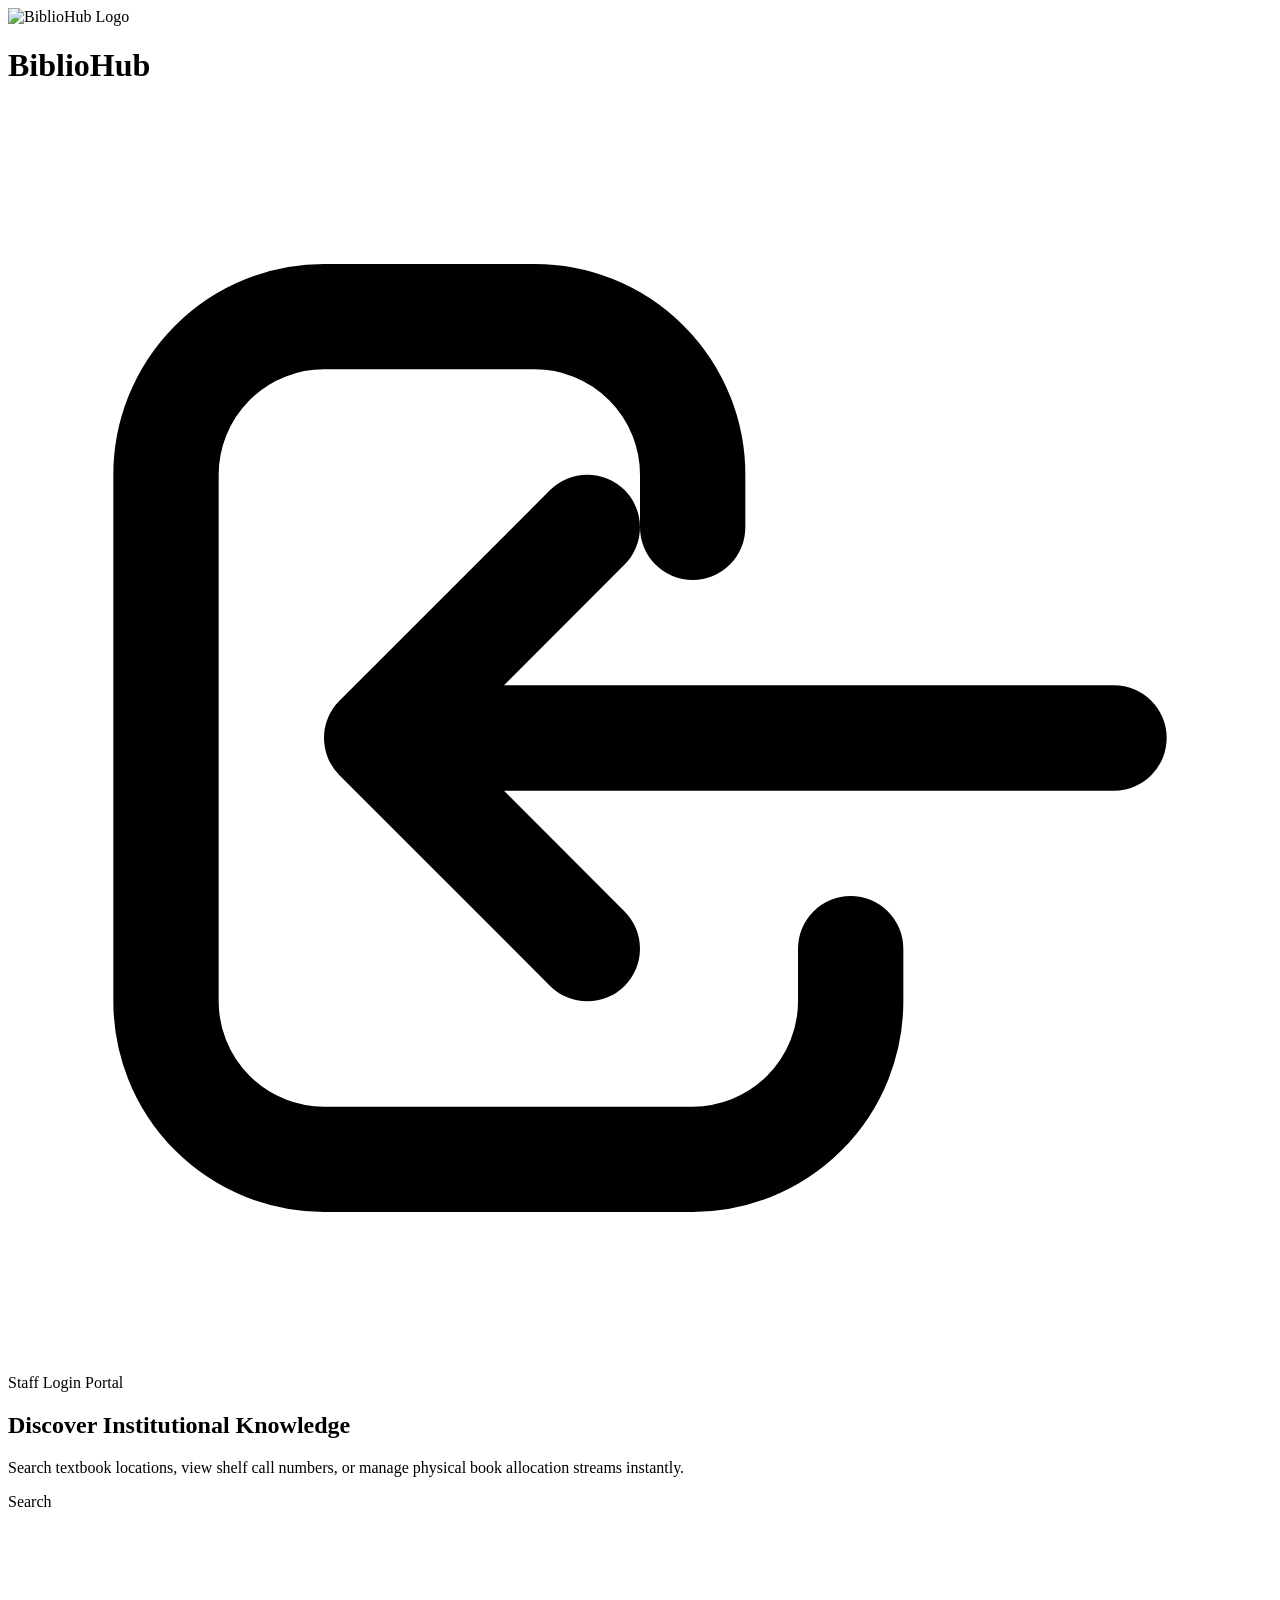
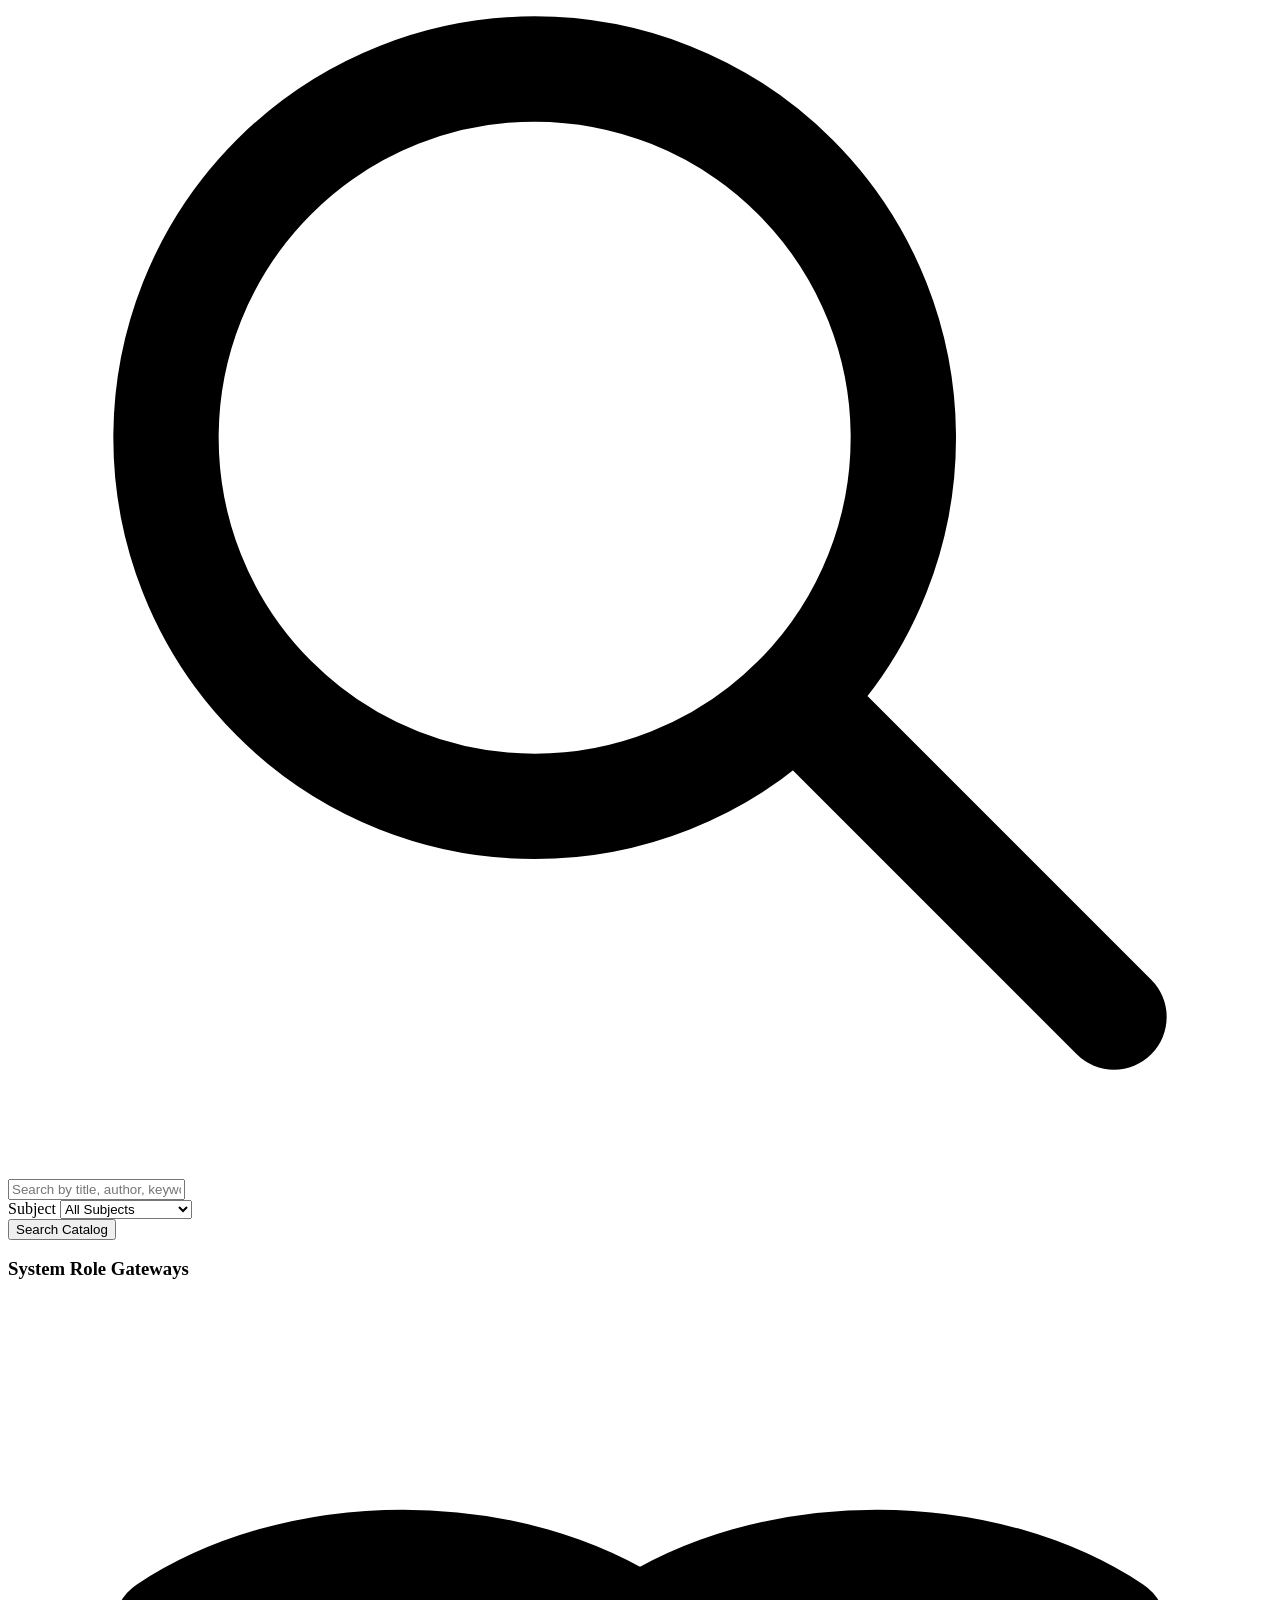
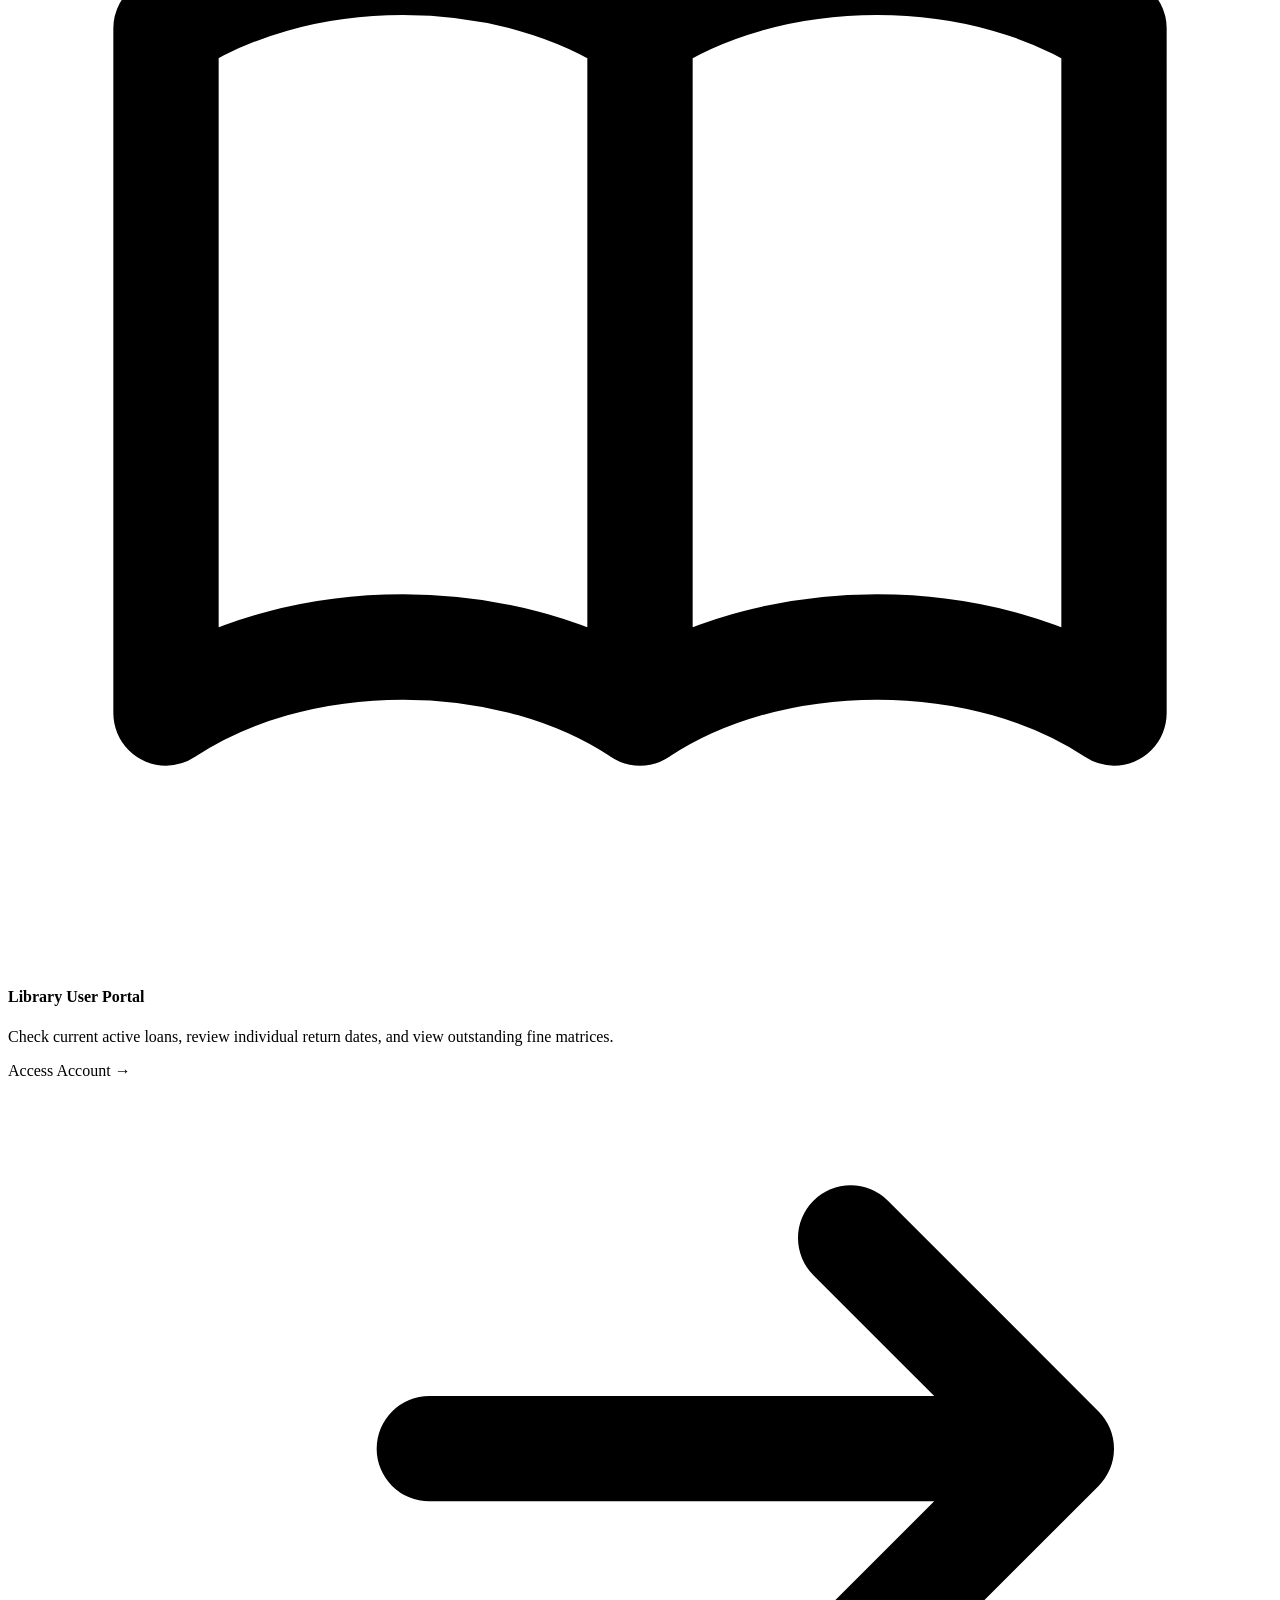
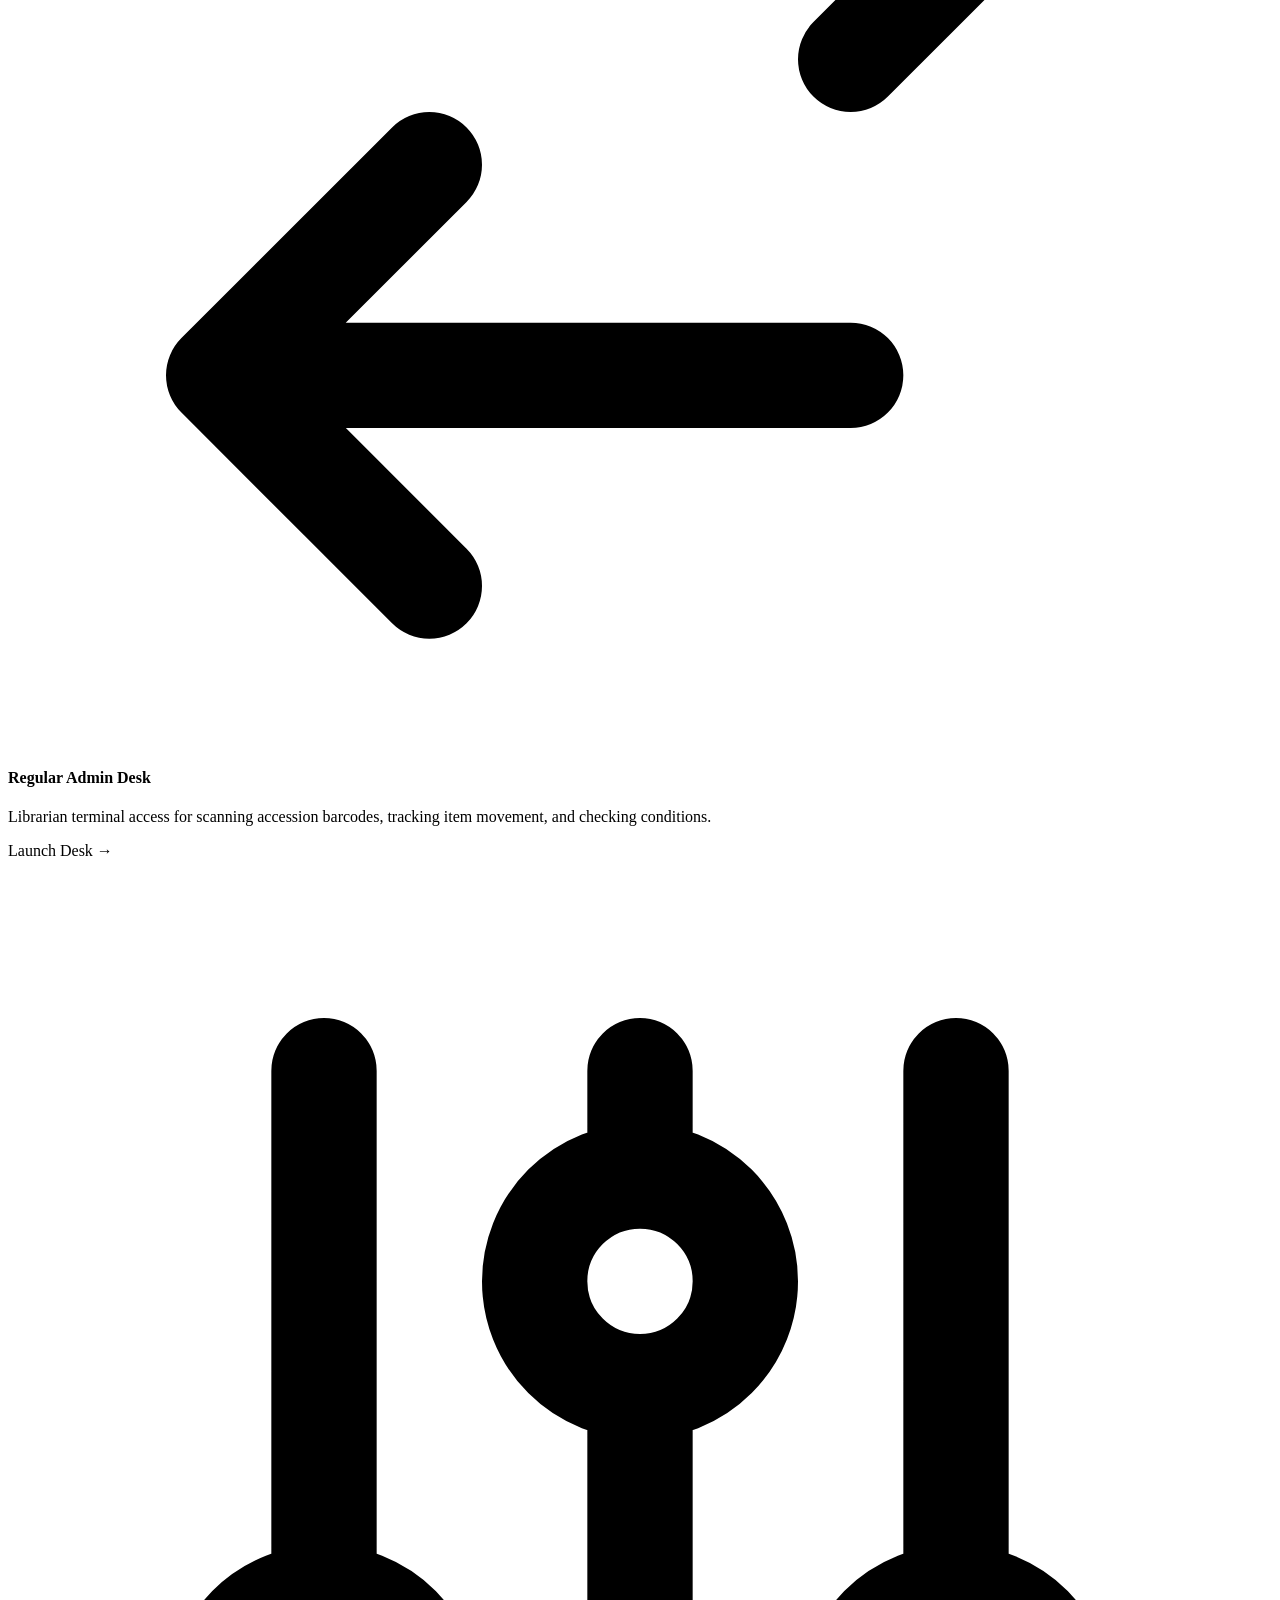
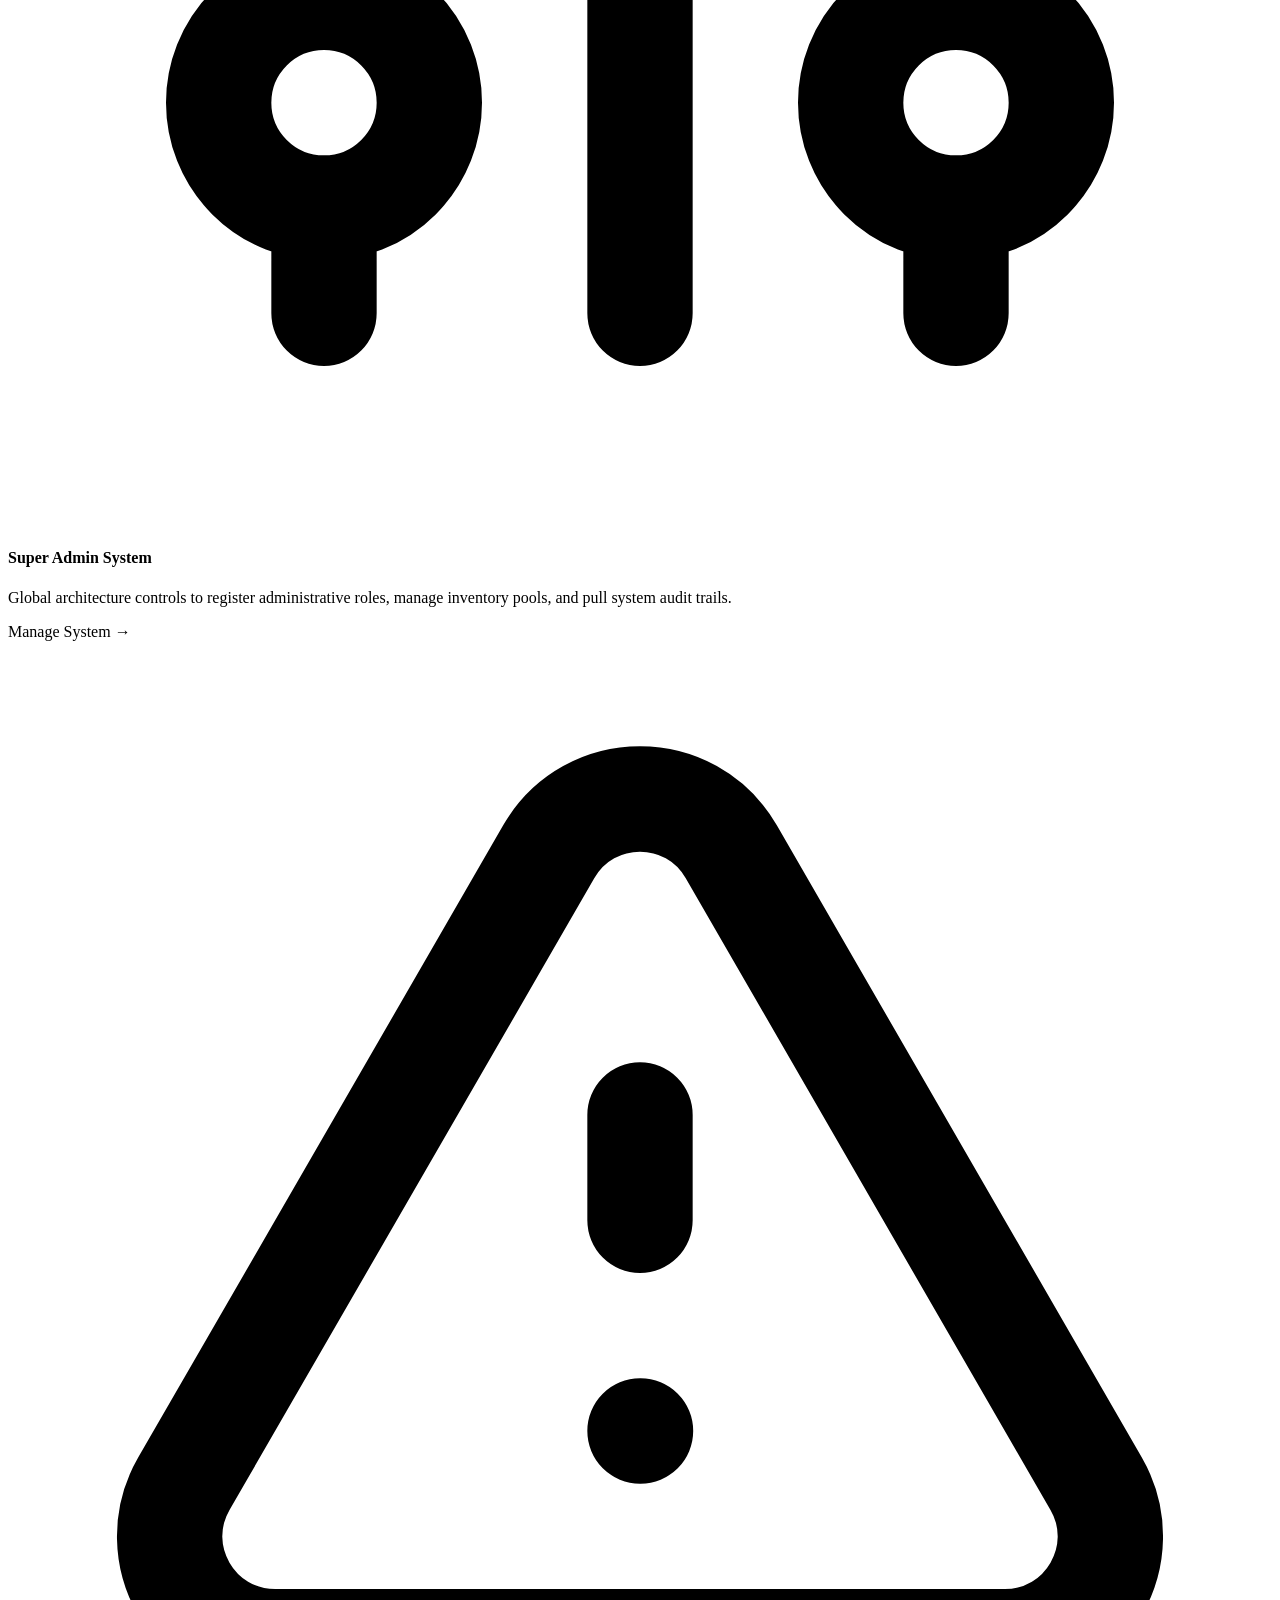
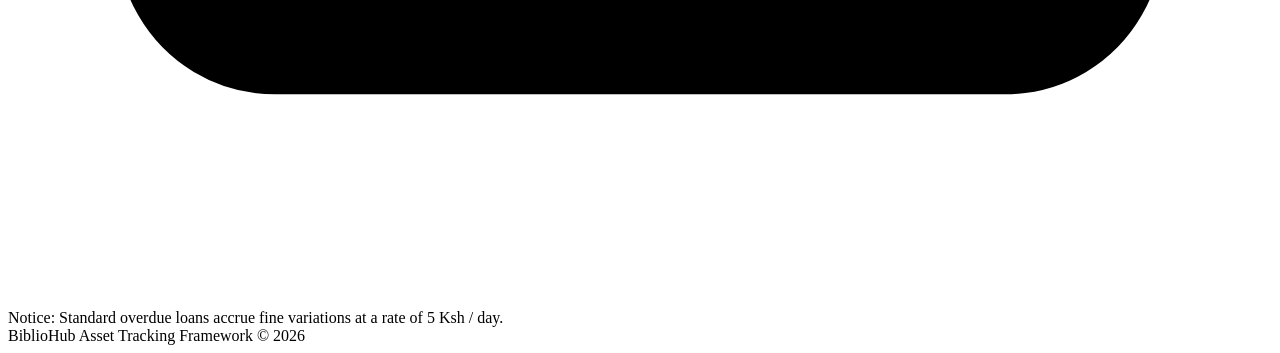
==== src/main/resources/templates/index.html @ 9ecc8cd4 "first commit" ====
<!DOCTYPE html>
<html lang="en" xmlns:th="http://www.thymeleaf.org">
  <head>
    <meta charset="UTF-8" />
    <meta name="viewport" content="width=device-width, initial-scale=1.0" />
    <title>BiblioHub - Institutional Repository</title>
    <link rel="stylesheet" th:href="@{/css/tailwind.css}">
  </head>

  <body class="bg-gray-50 min-h-screen flex flex-col justify-between font-sans">

    <header
      class="bg-white border-b border-gray-100 px-6 h-16 flex items-center justify-between shadow-sm">
      <div class="flex items-center gap-2">
        <img th:src="@{/img/logo.png}" src="/img/logo.png" alt="BiblioHub Logo"
          class="h-7 w-auto object-contain">

        <h1 class="text-xl font-light text-gray-800">
          Biblio<span class="font-semibold text-purple-600">Hub</span>
        </h1>
      </div>

      <nav aria-label="Primary">
        <a th:href="@{/login}"
          class="bg-purple-600 hover:bg-purple-700 text-white text-xs font-medium px-4 py-2 rounded-lg transition shadow-sm flex items-center gap-1.5 focus:outline-none focus:ring-2 focus:ring-purple-300">
          <svg class="h-4 w-4" fill="none" viewBox="0 0 24 24"
            stroke="currentColor" stroke-width="2" aria-hidden="true">
            <path stroke-linecap="round" stroke-linejoin="round"
              d="M11 16l-4-4m0 0l4-4m-4 4h14m-5 4v1a3 3 0 01-3 3H6a3 3 0 01-3-3V7a3 3 0 013-3h4a3 3 0 013 3v1" />
          </svg>
          Staff Login Portal
        </a>
      </nav>
    </header>

    <main
      class="flex-1 max-w-4xl w-full mx-auto px-6 py-12 lg:py-20 space-y-12">
      <section class="text-center space-y-3">
        <h2
          class="text-4xl font-extrabold tracking-tight text-gray-900 sm:text-5xl">
          Discover Institutional <span class="text-purple-600">Knowledge</span>
        </h2>
        <p class="text-gray-500 text-base max-w-xl mx-auto">
          Search textbook locations, view shelf call numbers, or manage physical
          book allocation streams instantly.
        </p>
      </section>

      <section aria-label="Catalog search">
        <form th:action="@{/catalog/search}" method="get"
          class="bg-white p-4 rounded-2xl shadow-md border border-gray-100 space-y-3 md:space-y-0 md:flex gap-3 items-center">
          <div class="flex-1 relative">
            <label for="q" class="sr-only">Search</label>

            <div
              class="absolute inset-y-0 left-0 pl-3 flex items-center pointer-events-none text-gray-400"
              aria-hidden="true">
              <svg class="h-5 w-5" fill="none" viewBox="0 0 24 24"
                stroke="currentColor" stroke-width="2">
                <path stroke-linecap="round" stroke-linejoin="round"
                  d="M21 21l-6-6m2-5a7 7 0 11-14 0 7 7 0 0114 0z" />
              </svg>
            </div>

            <input id="q" name="q" type="text"
              placeholder="Search by title, author, keyword, or ISBN..."
              class="w-full pl-10 pr-4 py-3 bg-gray-50 border border-gray-200 rounded-xl text-sm focus:outline-none focus:ring-2 focus:ring-purple-500 focus:bg-white transition"
              autocomplete="off" />
          </div>

          <div class="w-full md:w-48">
            <label for="subject" class="sr-only">Subject</label>
            <select id="subject" name="subject"
              class="w-full px-3 py-3 bg-gray-50 border border-gray-200 rounded-xl text-sm text-gray-600 focus:outline-none focus:ring-2 focus:ring-purple-500 transition">
              <option value>All Subjects</option>
              <option value="astronomy">Astronomy</option>
              <option value="fiction">Fiction / Literature</option>
              <option value="computer-science">Computer Science</option>
              <option value="mathematics">Mathematics</option>
            </select>
          </div>

          <button type="submit"
            class="w-full md:w-auto bg-purple-600 hover:bg-purple-700 text-white px-6 py-3 rounded-xl font-medium text-sm transition shadow-sm focus:outline-none focus:ring-2 focus:ring-purple-300">
            Search Catalog
          </button>
        </form>
      </section>

      <section id="portals" class="space-y-4 pt-4">
        <h3
          class="text-xs font-semibold uppercase tracking-wider text-gray-400">System
          Role Gateways</h3>

        <div class="grid grid-cols-1 sm:grid-cols-3 gap-4">

          <article
            class="bg-white p-5 border border-gray-100 rounded-xl shadow-sm transition hover:shadow-md">
            <div class="flex flex-col justify-between min-h-[170px]">
              <div>
                <div
                  class="w-10 h-10 bg-purple-50 rounded-lg flex items-center justify-center text-purple-600 mb-4"
                  aria-hidden="true">
                  <svg class="h-5 w-5" fill="none" viewBox="0 0 24 24"
                    stroke="currentColor" stroke-width="2">
                    <path stroke-linecap="round" stroke-linejoin="round"
                      d="M12 6.253v13m0-13C10.832 5.477 9.246 5 7.5 5S4.168 5.477 3 6.253v13C4.168 18.477 5.754 18 7.5 18s3.332.477 4.5 1.253m0-13C13.168 5.477 14.754 5 16.5 5c1.747 0 3.332.477 4.5 1.253v13C19.832 18.477 18.247 18 16.5 18c-1.746 0-3.332.477-4.5 1.253" />
                  </svg>
                </div>
                <h4 class="font-bold text-gray-800 text-sm">Library User
                  Portal</h4>
                <p class="text-xs text-gray-400 mt-1 leading-relaxed">
                  Check current active loans, review individual return dates,
                  and view outstanding fine matrices.
                </p>
              </div>

              <a th:href="@{/dashboard}"
                class="mt-4 text-xs font-medium text-purple-600 hover:text-purple-700 flex items-center gap-1 focus:outline-none focus:ring-2 focus:ring-purple-200 rounded"
                aria-label="Access Library User Portal">
                Access Account →
              </a>
            </div>
          </article>

          <article
            class="bg-white p-5 border border-gray-100 rounded-xl shadow-sm transition hover:shadow-md">
            <div class="flex flex-col justify-between min-h-[170px]">
              <div>
                <div
                  class="w-10 h-10 bg-blue-50 rounded-lg flex items-center justify-center text-blue-600 mb-4"
                  aria-hidden="true">
                  <svg class="h-5 w-5" fill="none" viewBox="0 0 24 24"
                    stroke="currentColor" stroke-width="2">
                    <path stroke-linecap="round" stroke-linejoin="round"
                      d="M8 7h12m0 0l-4-4m4 4l-4 4m0 6H4m0 0l4 4m-4-4l4-4" />
                  </svg>
                </div>
                <h4 class="font-bold text-gray-800 text-sm">Regular Admin
                  Desk</h4>
                <p class="text-xs text-gray-400 mt-1 leading-relaxed">
                  Librarian terminal access for scanning accession barcodes,
                  tracking item movement, and checking conditions.
                </p>
              </div>

              <a th:href="@{/circulation}"
                class="mt-4 text-xs font-medium text-blue-600 hover:text-blue-700 flex items-center gap-1 focus:outline-none focus:ring-2 focus:ring-blue-200 rounded"
                aria-label="Launch Regular Admin Desk">
                Launch Desk →
              </a>
            </div>
          </article>

          <article
            class="bg-white p-5 border border-gray-100 rounded-xl shadow-sm transition hover:shadow-md">
            <div class="flex flex-col justify-between min-h-[170px]">
              <div>
                <div
                  class="w-10 h-10 bg-red-50 rounded-lg flex items-center justify-center text-red-600 mb-4"
                  aria-hidden="true">
                  <svg class="h-5 w-5" fill="none" viewBox="0 0 24 24"
                    stroke="currentColor" stroke-width="2">
                    <path stroke-linecap="round" stroke-linejoin="round"
                      d="M12 6V4m0 2a2 2 0 100 4m0-4a2 2 0 110 4m-6 8a2 2 0 100-4m0 4a2 2 0 110-4m0 4v2m0-6V4m6 6v10m6-2a2 2 0 100-4m0 4a2 2 0 110-4m0 4v2m0-6V4" />
                  </svg>
                </div>
                <h4 class="font-bold text-gray-800 text-sm">Super Admin
                  System</h4>
                <p class="text-xs text-gray-400 mt-1 leading-relaxed">
                  Global architecture controls to register administrative roles,
                  manage inventory pools, and pull system audit trails.
                </p>
              </div>

              <a th:href="@{/members}"
                class="mt-4 text-xs font-medium text-red-600 hover:text-red-700 flex items-center gap-1 focus:outline-none focus:ring-2 focus:ring-red-200 rounded"
                aria-label="Manage Super Admin System">
                Manage System →
              </a>
            </div>
          </article>

        </div>
      </section>
    </main>

    <footer class="bg-white border-t border-gray-100 p-4">
      <div
        class="max-w-4xl w-full mx-auto flex flex-col sm:flex-row items-center justify-between gap-2 text-xs font-medium text-gray-500">
        <div class="flex items-center gap-1.5 text-amber-600">
          <svg class="h-4 w-4 shrink-0" fill="none" viewBox="0 0 24 24"
            stroke="currentColor" stroke-width="2" aria-hidden="true">
            <path stroke-linecap="round" stroke-linejoin="round"
              d="M12 9v2m0 4h.01m-6.938 4h13.856c1.54 0 2.502-1.667 1.732-3L13.732 4c-.77-1.333-2.694-1.333-3.464 0L3.34 16c-.77 1.333.192 3 1.732 3z" />
          </svg>
          <span>Notice: Standard overdue loans accrue fine variations at a rate
            of <span class="font-bold">5 Ksh / day</span>.</span>
        </div>
        <div class="text-gray-400 font-mono">
          BiblioHub Asset Tracking Framework &copy; 2026
        </div>
      </div>
    </footer>
  </body>
</html>
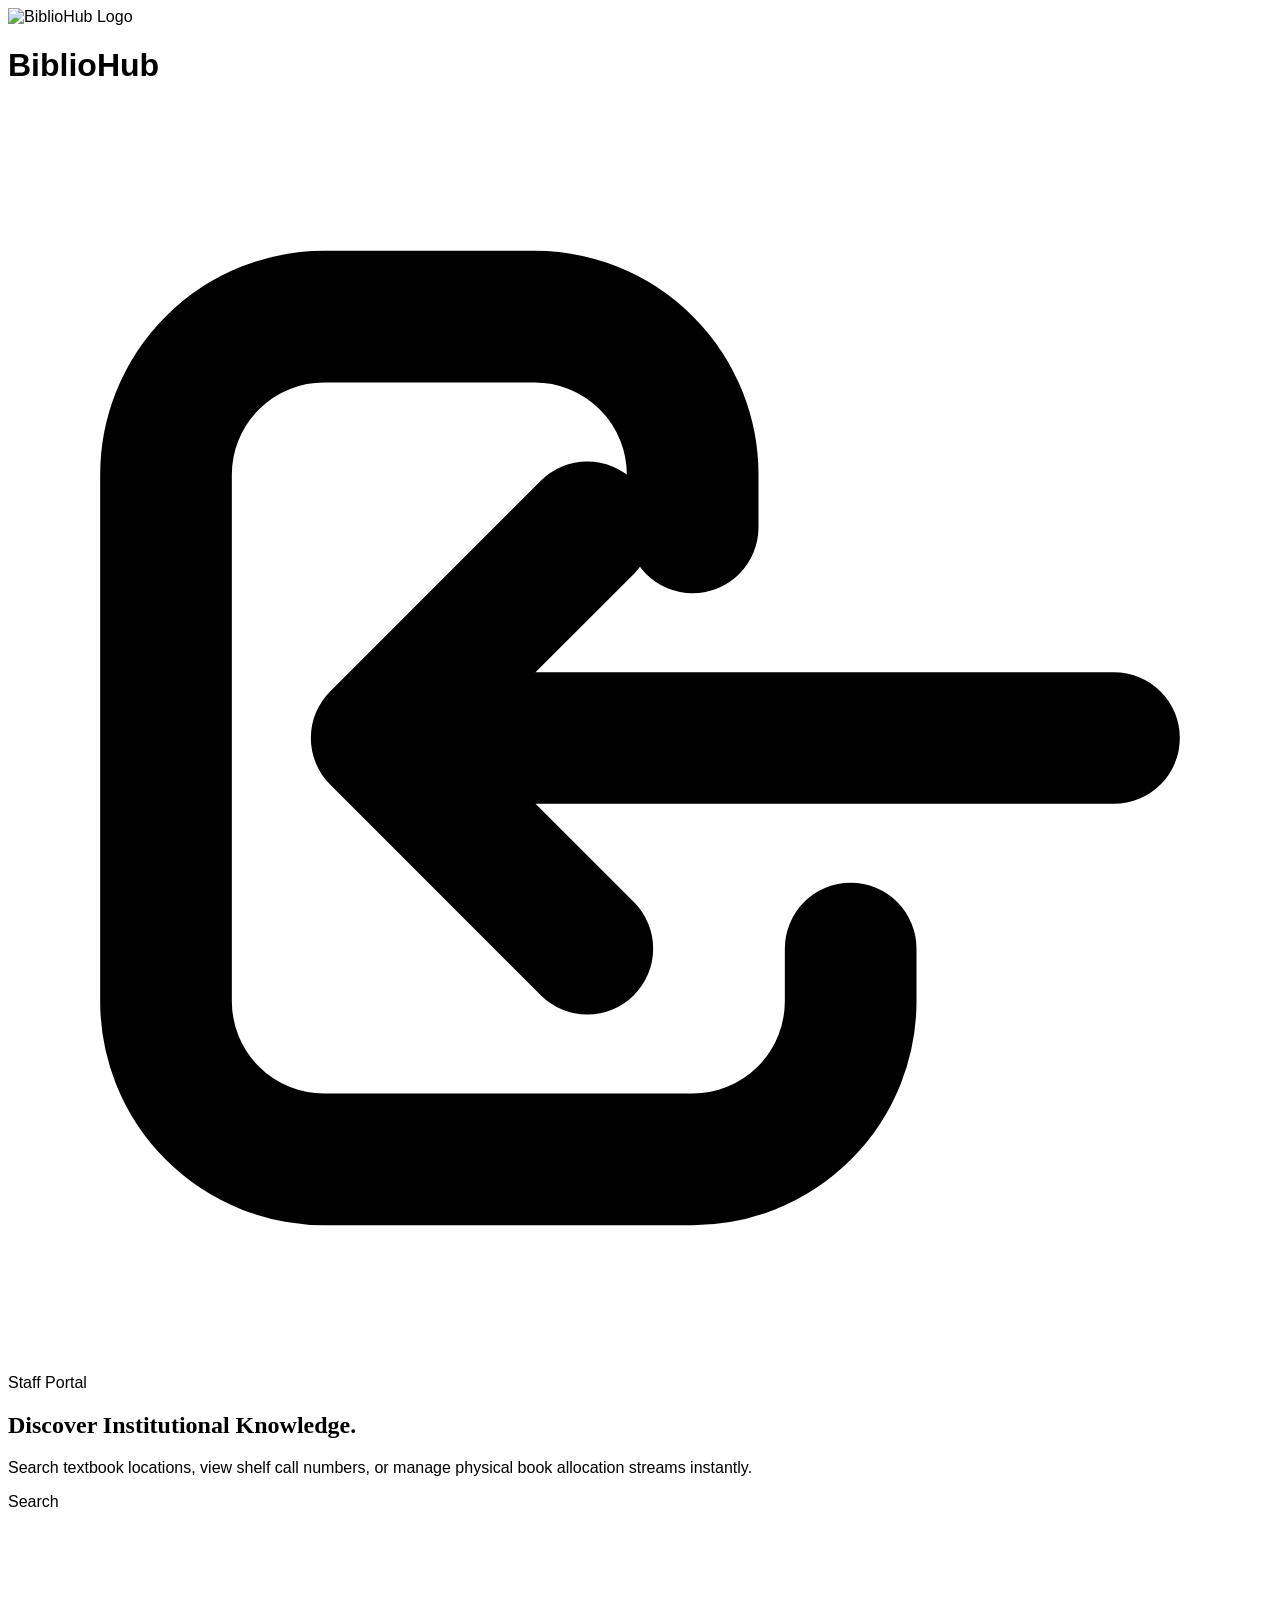
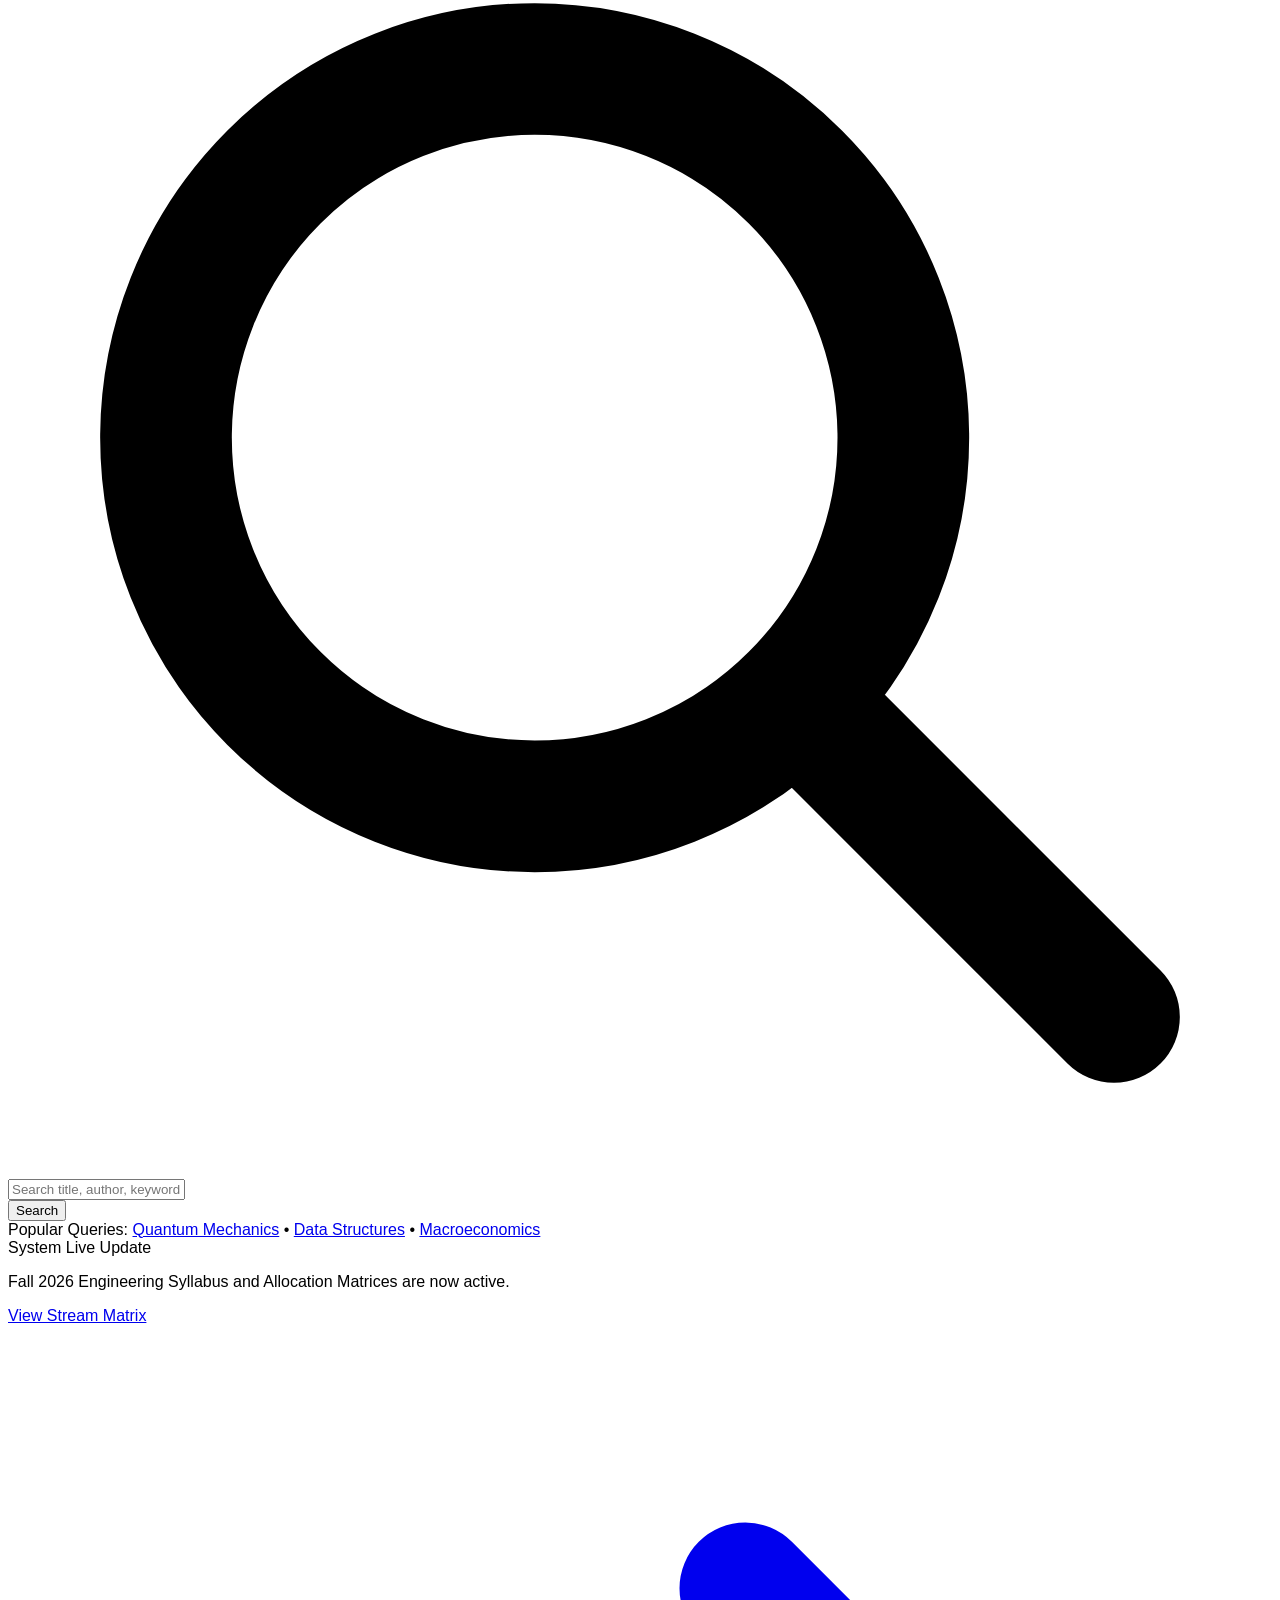
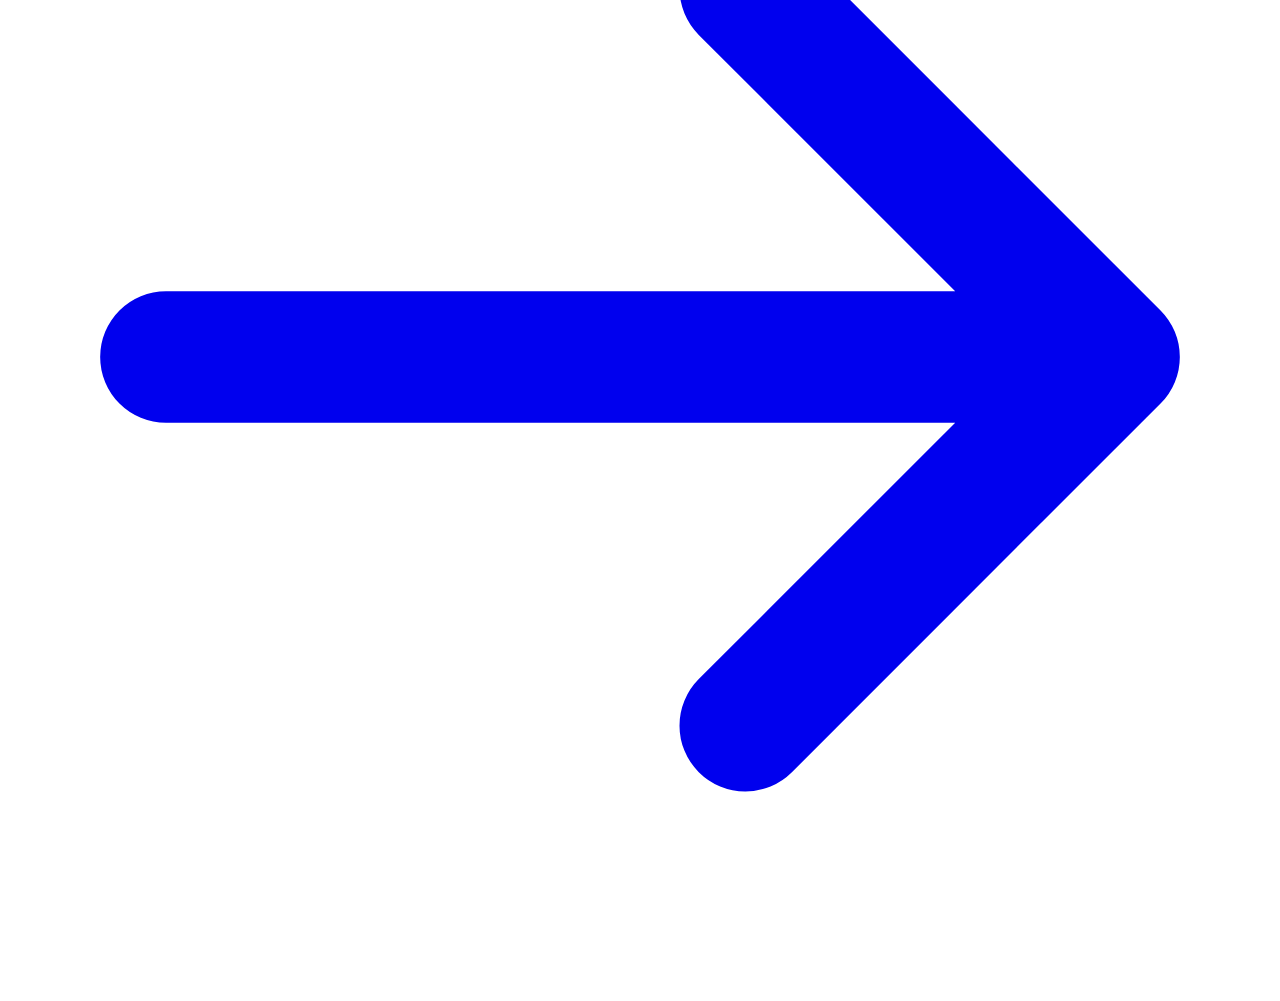
==== commit 99fbf955: "ui change" ====
--- a/src/main/resources/templates/index.html
+++ b/src/main/resources/templates/index.html
@@ -1,206 +1,106 @@
 <!DOCTYPE html>
-<html lang="en" xmlns:th="http://www.thymeleaf.org">
+<html lang="en" xmlns:th="http://thymeleaf.org">
   <head>
     <meta charset="UTF-8" />
     <meta name="viewport" content="width=device-width, initial-scale=1.0" />
     <title>BiblioHub - Institutional Repository</title>
+    <!-- Import premium typography families directly -->
+    <link rel="preconnect" href="https://googleapis.com">
     <link rel="stylesheet" th:href="@{/css/tailwind.css}">
+    <link rel="preconnect" href="https://gstatic.com" crossorigin>
+    <link href="https://googleapis.com/css2?family=Lora:ital,wght@0,500;1,500&family=Inter:wght@400;500;600&display=swap" rel="stylesheet">
+    <!-- Using Tailwind Play CDN for immediate rendering execution -->
+    <!-- <script src="https://tailwindcss.com"></script> -->
+    <style>
+      body { font-family: 'Inter', sans-serif; }
+      .font-serif { font-family: 'Lora', serif; }
+    </style>
   </head>
 
-  <body class="bg-gray-50 min-h-screen flex flex-col justify-between font-sans">
+  <body class="bg-[#09090b] text-[#fafafa] min-h-screen flex flex-col justify-between selection:bg-white selection:text-black">
 
-    <header
-      class="bg-white border-b border-gray-100 px-6 h-16 flex items-center justify-between shadow-sm">
-      <div class="flex items-center gap-2">
-        <img th:src="@{/img/logo.png}" src="/img/logo.png" alt="BiblioHub Logo"
-          class="h-7 w-auto object-contain">
-
-        <h1 class="text-xl font-light text-gray-800">
-          Biblio<span class="font-semibold text-purple-600">Hub</span>
+    <!-- Minimal Header Navigation -->
+    <header class="border-b border-[#18181b] px-6 h-20 flex items-center justify-between bg-[#09090b]">
+      <div class="flex items-center gap-3">
+        <img th:src="@{/img/logo.png}" src="/img/logo.png" alt="BiblioHub Logo" class="h-6 w-auto object-contain brightness-0 invert opacity-80">
+        <h1 class="text-lg font-medium tracking-tight text-white">
+          Biblio<span class="text-neutral-400">Hub</span>
         </h1>
       </div>
 
       <nav aria-label="Primary">
-        <a th:href="@{/login}"
-          class="bg-purple-600 hover:bg-purple-700 text-white text-xs font-medium px-4 py-2 rounded-lg transition shadow-sm flex items-center gap-1.5 focus:outline-none focus:ring-2 focus:ring-purple-300">
-          <svg class="h-4 w-4" fill="none" viewBox="0 0 24 24"
-            stroke="currentColor" stroke-width="2" aria-hidden="true">
-            <path stroke-linecap="round" stroke-linejoin="round"
-              d="M11 16l-4-4m0 0l4-4m-4 4h14m-5 4v1a3 3 0 01-3 3H6a3 3 0 01-3-3V7a3 3 0 013-3h4a3 3 0 013 3v1" />
+        <a th:href="@{/login}" class="text-xs font-medium text-neutral-400 hover:text-white transition duration-200 border border-[#27272a] hover:border-neutral-500 rounded-full px-5 py-2 flex items-center gap-2">
+          <svg class="h-3.5 w-3.5" fill="none" viewBox="0 0 24 24" stroke="currentColor" stroke-width="2.5" aria-hidden="true">
+            <path stroke-linecap="round" stroke-linejoin="round" d="M11 16l-4-4m0 0l4-4m-4 4h14m-5 4v1a3 3 0 01-3 3H6a3 3 0 01-3-3V7a3 3 0 013-3h4a3 3 0 013 3v1" />
           </svg>
-          Staff Login Portal
+          Staff Portal
         </a>
       </nav>
     </header>
 
-    <main
-      class="flex-1 max-w-4xl w-full mx-auto px-6 py-12 lg:py-20 space-y-12">
-      <section class="text-center space-y-3">
-        <h2
-          class="text-4xl font-extrabold tracking-tight text-gray-900 sm:text-5xl">
-          Discover Institutional <span class="text-purple-600">Knowledge</span>
+    <!-- Center Main Viewport Block -->
+    <main class="flex-1 flex flex-col justify-center max-w-4xl w-full mx-auto px-6 py-16 lg:py-24 space-y-10">
+      
+      <!-- Headline Segment -->
+      <section class="text-left space-y-4 max-w-2xl">
+        <h2 class="text-4xl sm:text-5xl font-serif text-white tracking-tight leading-[1.15]">
+          Discover Institutional <span class="italic text-neutral-300">Knowledge.</span>
         </h2>
-        <p class="text-gray-500 text-base max-w-xl mx-auto">
-          Search textbook locations, view shelf call numbers, or manage physical
-          book allocation streams instantly.
+        <p class="text-neutral-400 text-sm sm:text-base font-light leading-relaxed max-w-xl">
+          Search textbook locations, view shelf call numbers, or manage physical book allocation streams instantly.
         </p>
       </section>
 
-      <section aria-label="Catalog search">
-        <form th:action="@{/catalog/search}" method="get"
-          class="bg-white p-4 rounded-2xl shadow-md border border-gray-100 space-y-3 md:space-y-0 md:flex gap-3 items-center">
+      <!-- Google-Style Global Search Form Implementation -->
+      <section aria-label="Catalog search" class="w-full">
+        <form th:action="@{/catalog/search}" method="get" class="bg-[#121214] p-2 rounded-2xl border border-[#27272a] focus-within:border-neutral-500 transition-colors duration-200 flex gap-2 items-center shadow-2xl">
+          
+          <!-- Unified Text Box Input -->
           <div class="flex-1 relative">
             <label for="q" class="sr-only">Search</label>
-
-            <div
-              class="absolute inset-y-0 left-0 pl-3 flex items-center pointer-events-none text-gray-400"
-              aria-hidden="true">
-              <svg class="h-5 w-5" fill="none" viewBox="0 0 24 24"
-                stroke="currentColor" stroke-width="2">
-                <path stroke-linecap="round" stroke-linejoin="round"
-                  d="M21 21l-6-6m2-5a7 7 0 11-14 0 7 7 0 0114 0z" />
+            <div class="absolute inset-y-0 left-0 pl-4 flex items-center pointer-events-none text-neutral-500">
+              <svg class="h-4 w-4" fill="none" viewBox="0 0 24 24" stroke="currentColor" stroke-width="2.5">
+                <path stroke-linecap="round" stroke-linejoin="round" d="M21 21l-6-6m2-5a7 7 0 11-14 0 7 7 0 0114 0z" />
               </svg>
             </div>
-
-            <input id="q" name="q" type="text"
-              placeholder="Search by title, author, keyword, or ISBN..."
-              class="w-full pl-10 pr-4 py-3 bg-gray-50 border border-gray-200 rounded-xl text-sm focus:outline-none focus:ring-2 focus:ring-purple-500 focus:bg-white transition"
-              autocomplete="off" />
+            <input id="q" name="q" type="text" autocomplete="off"
+              placeholder="Search title, author, keyword, or ISBN..."
+              class="w-full h-12 pl-11 pr-4 bg-transparent border-0 rounded-xl text-sm text-white placeholder-neutral-500 focus:outline-none focus:ring-0" />
           </div>
 
-          <div class="w-full md:w-48">
-            <label for="subject" class="sr-only">Subject</label>
-            <select id="subject" name="subject"
-              class="w-full px-3 py-3 bg-gray-50 border border-gray-200 rounded-xl text-sm text-gray-600 focus:outline-none focus:ring-2 focus:ring-purple-500 transition">
-              <option value>All Subjects</option>
-              <option value="astronomy">Astronomy</option>
-              <option value="fiction">Fiction / Literature</option>
-              <option value="computer-science">Computer Science</option>
-              <option value="mathematics">Mathematics</option>
-            </select>
-          </div>
-
-          <button type="submit"
-            class="w-full md:w-auto bg-purple-600 hover:bg-purple-700 text-white px-6 py-3 rounded-xl font-medium text-sm transition shadow-sm focus:outline-none focus:ring-2 focus:ring-purple-300">
-            Search Catalog
+          <!-- Solid White Primary Action Button -->
+          <button type="submit" class="h-12 bg-white hover:bg-neutral-200 text-black px-6 rounded-xl font-medium text-xs tracking-wide uppercase transition duration-200 shrink-0">
+            Search
           </button>
         </form>
-      </section>
 
-      <section id="portals" class="space-y-4 pt-4">
-        <h3
-          class="text-xs font-semibold uppercase tracking-wider text-gray-400">System
-          Role Gateways</h3>
-
-        <div class="grid grid-cols-1 sm:grid-cols-3 gap-4">
-
-          <article
-            class="bg-white p-5 border border-gray-100 rounded-xl shadow-sm transition hover:shadow-md">
-            <div class="flex flex-col justify-between min-h-[170px]">
-              <div>
-                <div
-                  class="w-10 h-10 bg-purple-50 rounded-lg flex items-center justify-center text-purple-600 mb-4"
-                  aria-hidden="true">
-                  <svg class="h-5 w-5" fill="none" viewBox="0 0 24 24"
-                    stroke="currentColor" stroke-width="2">
-                    <path stroke-linecap="round" stroke-linejoin="round"
-                      d="M12 6.253v13m0-13C10.832 5.477 9.246 5 7.5 5S4.168 5.477 3 6.253v13C4.168 18.477 5.754 18 7.5 18s3.332.477 4.5 1.253m0-13C13.168 5.477 14.754 5 16.5 5c1.747 0 3.332.477 4.5 1.253v13C19.832 18.477 18.247 18 16.5 18c-1.746 0-3.332.477-4.5 1.253" />
-                  </svg>
-                </div>
-                <h4 class="font-bold text-gray-800 text-sm">Library User
-                  Portal</h4>
-                <p class="text-xs text-gray-400 mt-1 leading-relaxed">
-                  Check current active loans, review individual return dates,
-                  and view outstanding fine matrices.
-                </p>
-              </div>
-
-              <a th:href="@{/dashboard}"
-                class="mt-4 text-xs font-medium text-purple-600 hover:text-purple-700 flex items-center gap-1 focus:outline-none focus:ring-2 focus:ring-purple-200 rounded"
-                aria-label="Access Library User Portal">
-                Access Account →
-              </a>
-            </div>
-          </article>
-
-          <article
-            class="bg-white p-5 border border-gray-100 rounded-xl shadow-sm transition hover:shadow-md">
-            <div class="flex flex-col justify-between min-h-[170px]">
-              <div>
-                <div
-                  class="w-10 h-10 bg-blue-50 rounded-lg flex items-center justify-center text-blue-600 mb-4"
-                  aria-hidden="true">
-                  <svg class="h-5 w-5" fill="none" viewBox="0 0 24 24"
-                    stroke="currentColor" stroke-width="2">
-                    <path stroke-linecap="round" stroke-linejoin="round"
-                      d="M8 7h12m0 0l-4-4m4 4l-4 4m0 6H4m0 0l4 4m-4-4l4-4" />
-                  </svg>
-                </div>
-                <h4 class="font-bold text-gray-800 text-sm">Regular Admin
-                  Desk</h4>
-                <p class="text-xs text-gray-400 mt-1 leading-relaxed">
-                  Librarian terminal access for scanning accession barcodes,
-                  tracking item movement, and checking conditions.
-                </p>
-              </div>
-
-              <a th:href="@{/circulation}"
-                class="mt-4 text-xs font-medium text-blue-600 hover:text-blue-700 flex items-center gap-1 focus:outline-none focus:ring-2 focus:ring-blue-200 rounded"
-                aria-label="Launch Regular Admin Desk">
-                Launch Desk →
-              </a>
-            </div>
-          </article>
-
-          <article
-            class="bg-white p-5 border border-gray-100 rounded-xl shadow-sm transition hover:shadow-md">
-            <div class="flex flex-col justify-between min-h-[170px]">
-              <div>
-                <div
-                  class="w-10 h-10 bg-red-50 rounded-lg flex items-center justify-center text-red-600 mb-4"
-                  aria-hidden="true">
-                  <svg class="h-5 w-5" fill="none" viewBox="0 0 24 24"
-                    stroke="currentColor" stroke-width="2">
-                    <path stroke-linecap="round" stroke-linejoin="round"
-                      d="M12 6V4m0 2a2 2 0 100 4m0-4a2 2 0 110 4m-6 8a2 2 0 100-4m0 4a2 2 0 110-4m0 4v2m0-6V4m6 6v10m6-2a2 2 0 100-4m0 4a2 2 0 110-4m0 4v2m0-6V4" />
-                  </svg>
-                </div>
-                <h4 class="font-bold text-gray-800 text-sm">Super Admin
-                  System</h4>
-                <p class="text-xs text-gray-400 mt-1 leading-relaxed">
-                  Global architecture controls to register administrative roles,
-                  manage inventory pools, and pull system audit trails.
-                </p>
-              </div>
-
-              <a th:href="@{/members}"
-                class="mt-4 text-xs font-medium text-red-600 hover:text-red-700 flex items-center gap-1 focus:outline-none focus:ring-2 focus:ring-red-200 rounded"
-                aria-label="Manage Super Admin System">
-                Manage System →
-              </a>
-            </div>
-          </article>
-
+        <!-- Option 2: High-Contrast Popular Queries Row -->
+        <div class="mt-5 flex flex-wrap items-center gap-x-3 gap-y-2 text-xs">
+          <span class="text-neutral-400 font-medium">Popular Queries:</span>
+          <a href="/catalog/search?q=Quantum+Mechanics" class="text-white opacity-85 hover:opacity-100 transition underline decoration-neutral-700 hover:decoration-white underline-offset-4 font-normal">Quantum Mechanics</a>
+          <span class="text-neutral-700">•</span>
+          <a href="/catalog/search?q=Data+Structures" class="text-white opacity-85 hover:opacity-100 transition underline decoration-neutral-700 hover:decoration-white underline-offset-4 font-normal">Data Structures</a>
+          <span class="text-neutral-700">•</span>
+          <a href="/catalog/search?q=Macroeconomics" class="text-white opacity-85 hover:opacity-100 transition underline decoration-neutral-700 hover:decoration-white underline-offset-4 font-normal">Macroeconomics</a>
         </div>
       </section>
     </main>
 
-    <footer class="bg-white border-t border-gray-100 p-4">
-      <div
-        class="max-w-4xl w-full mx-auto flex flex-col sm:flex-row items-center justify-between gap-2 text-xs font-medium text-gray-500">
-        <div class="flex items-center gap-1.5 text-amber-600">
-          <svg class="h-4 w-4 shrink-0" fill="none" viewBox="0 0 24 24"
-            stroke="currentColor" stroke-width="2" aria-hidden="true">
-            <path stroke-linecap="round" stroke-linejoin="round"
-              d="M12 9v2m0 4h.01m-6.938 4h13.856c1.54 0 2.502-1.667 1.732-3L13.732 4c-.77-1.333-2.694-1.333-3.464 0L3.34 16c-.77 1.333.192 3 1.732 3z" />
+    <!-- Option 3: Defined Notification Footer Module -->
+    <footer class="border-t border-neutral-800 bg-[#121214] py-5 px-6 shadow-[0_-10px_30px_rgba(0,0,0,0.5)]">
+      <div class="max-w-4xl mx-auto flex flex-col sm:flex-row sm:items-center justify-between gap-3 text-xs">
+        <div class="flex flex-col sm:flex-row sm:items-center gap-3">
+          <span class="w-fit bg-neutral-800 text-neutral-200 border border-neutral-700 px-2.5 py-0.5 rounded font-mono text-[10px] tracking-wider uppercase font-semibold">System Live Update</span>
+          <p class="text-neutral-300 font-light tracking-wide">Fall 2026 Engineering Syllabus and Allocation Matrices are now active.</p>
+        </div>
+        <a href="#" class="text-white hover:text-neutral-300 font-medium transition inline-flex items-center gap-1.5 shrink-0 underline sm:no-underline">
+          View Stream Matrix
+          <svg class="h-3 w-3" fill="none" viewBox="0 0 24 24" stroke="currentColor" stroke-width="2.5">
+            <path stroke-linecap="round" stroke-linejoin="round" d="M14 5l7 7m0 0l-7 7m7-7H3" />
           </svg>
-          <span>Notice: Standard overdue loans accrue fine variations at a rate
-            of <span class="font-bold">5 Ksh / day</span>.</span>
-        </div>
-        <div class="text-gray-400 font-mono">
-          BiblioHub Asset Tracking Framework &copy; 2026
-        </div>
+        </a>
       </div>
     </footer>
+
   </body>
-</html>+</html>
